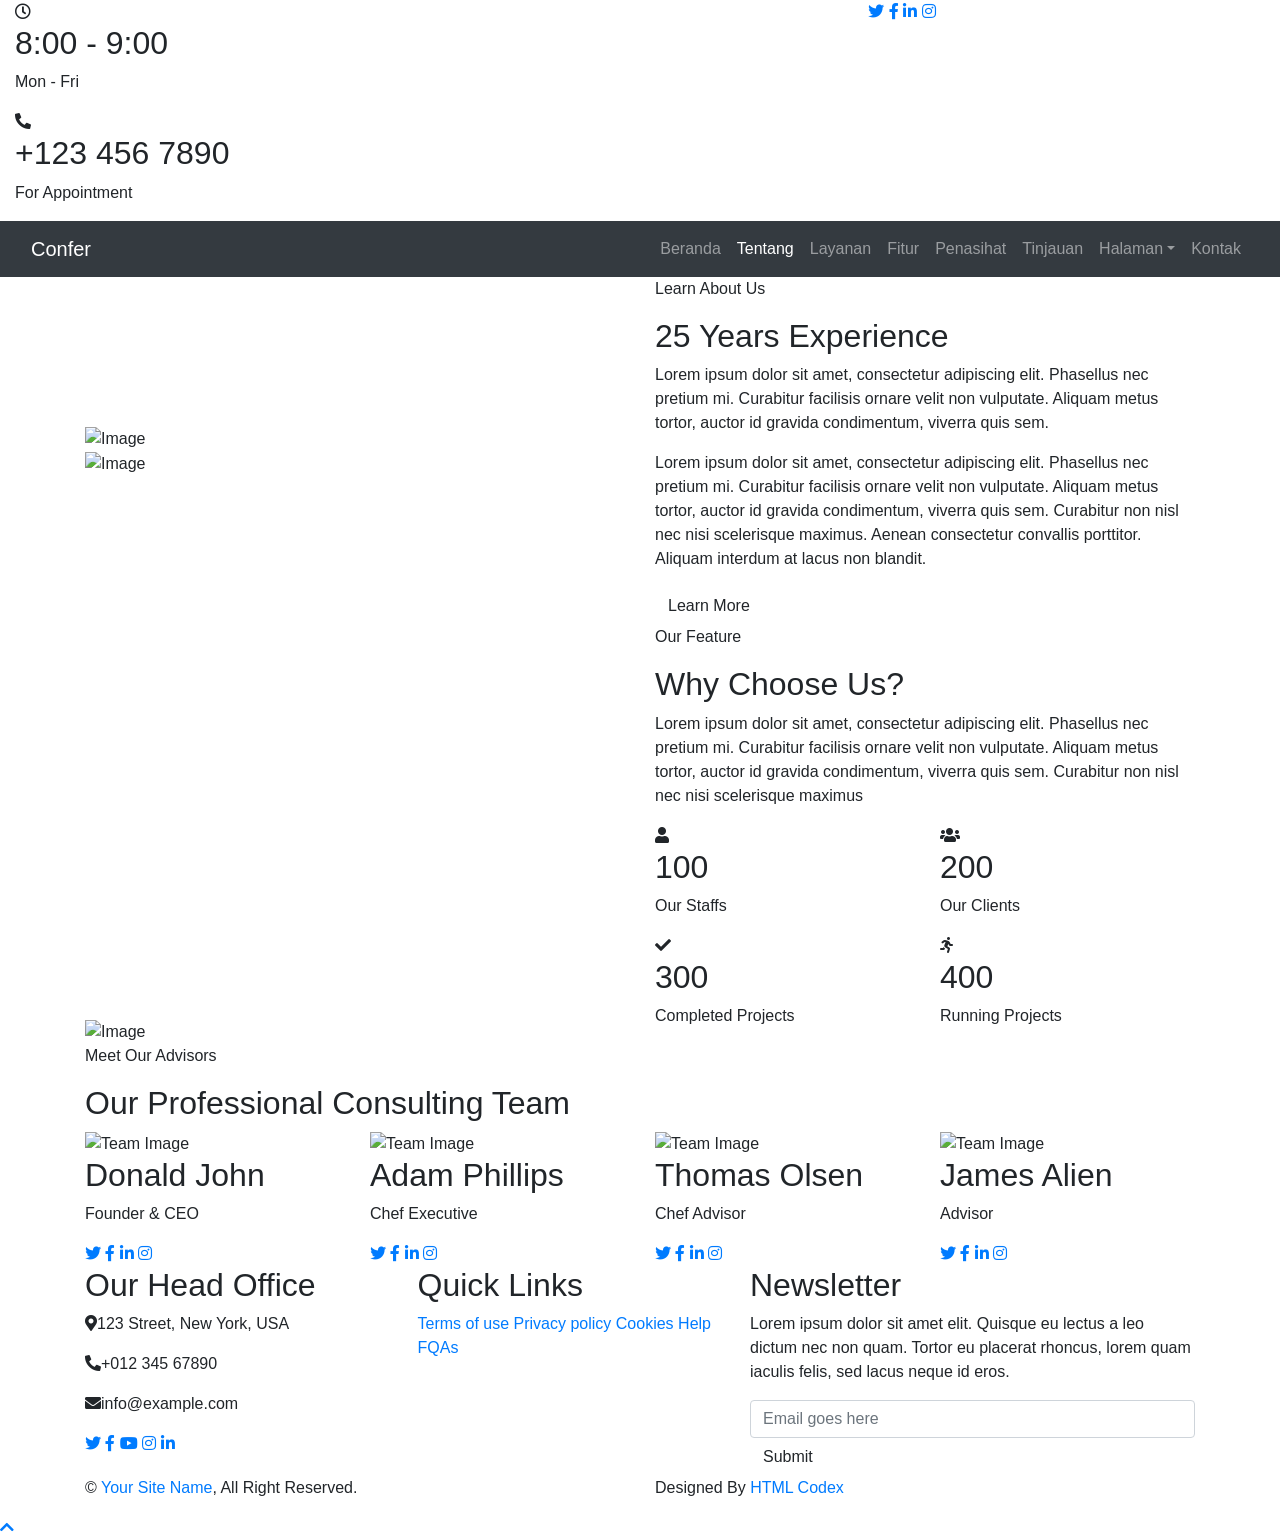
==== about.html @ c2d42de5 "Add files via upload" ====
<!DOCTYPE html>
<html lang="en">
    <head>
        <meta charset="utf-8">
        <title>Confer - Consulting Website Template Free Download</title>
        <meta content="width=device-width, initial-scale=1.0" name="viewport">
        <meta content="Consulting Website Template Free Download" name="keywords">
        <meta content="Consulting Website Template Free Download" name="description">

        <!-- Favicon -->
        <link href="img/favicon.ico" rel="icon">

        <!-- Google Font -->
        <link href="https://fonts.googleapis.com/css2?family=Lato&family=Oswald:wght@200;300;400&display=swap" rel="stylesheet">
        
        <!-- CSS Libraries -->
        <link href="https://stackpath.bootstrapcdn.com/bootstrap/4.4.1/css/bootstrap.min.css" rel="stylesheet">
        <link href="https://cdnjs.cloudflare.com/ajax/libs/font-awesome/5.10.0/css/all.min.css" rel="stylesheet">
        <link href="lib/animate/animate.min.css" rel="stylesheet">
        <link href="lib/owlcarousel/assets/owl.carousel.min.css" rel="stylesheet">

        <!-- Template Stylesheet -->
        <link href="css/style.css" rel="stylesheet">
    </head>

    <body class="page">
        <!-- Top Bar Start -->
        <div class="top-bar d-none d-md-block">
            <div class="container-fluid">
                <div class="row">
                    <div class="col-md-8">
                        <div class="top-bar-left">
                            <div class="text">
                                <i class="far fa-clock"></i>
                                <h2>8:00 - 9:00</h2>
                                <p>Mon - Fri</p>
                            </div>
                            <div class="text">
                                <i class="fa fa-phone-alt"></i>
                                <h2>+123 456 7890</h2>
                                <p>For Appointment</p>
                            </div>
                        </div>
                    </div>
                    <div class="col-md-4">
                        <div class="top-bar-right">
                            <div class="social">
                                <a href=""><i class="fab fa-twitter"></i></a>
                                <a href=""><i class="fab fa-facebook-f"></i></a>
                                <a href=""><i class="fab fa-linkedin-in"></i></a>
                                <a href=""><i class="fab fa-instagram"></i></a>
                            </div>
                        </div>
                    </div>
                </div>
            </div>
        </div>
        <!-- Top Bar End -->

        <!-- Nav Bar Start -->
        <div class="navbar navbar-expand-lg bg-dark navbar-dark">
            <div class="container-fluid">
                <a href="index.html" class="navbar-brand">Confer</a>
                <button type="button" class="navbar-toggler" data-toggle="collapse" data-target="#navbarCollapse">
                    <span class="navbar-toggler-icon"></span>
                </button>

                <div class="collapse navbar-collapse justify-content-between" id="navbarCollapse">
                    <div class="navbar-nav ml-auto">
                        <a href="index.html" class="nav-item nav-link">Beranda</a>
                        <a href="about.html" class="nav-item nav-link active">Tentang</a>
                        <a href="service.html" class="nav-item nav-link">Layanan</a>
                        <a href="feature.html" class="nav-item nav-link">Fitur</a>
                        <a href="advisor.html" class="nav-item nav-link">Penasihat</a>
                        <a href="review.html" class="nav-item nav-link">Tinjauan</a>
                        <div class="nav-item dropdown">
                            <a href="#" class="nav-link dropdown-toggle" data-toggle="dropdown">Halaman</a>
                            <div class="dropdown-menu">
                                <a href="blog.html" class="dropdown-item">Halaman Blog</a>
                                <a href="single.html" class="dropdown-item">Halaman Tunggal</a>
                            </div>
                        </div>
                        <a href="contact.html" class="nav-item nav-link">Kontak</a>
                    </div>
                </div>
            </div>
        </div>
        <!-- Nav Bar End -->
        

        <!-- About Start -->
        <div class="about mt-125">
            <div class="container">
                <div class="row align-items-center">
                    <div class="col-md-6">
                        <div class="about-img">
                            <div class="about-img-1">
                                <img src="img/about-2.jpg" alt="Image">
                            </div>
                            <div class="about-img-2">
                                <img src="img/about-1.jpg" alt="Image">
                            </div>
                        </div>
                    </div>
                    <div class="col-md-6">
                        <div class="section-header">
                            <p>Learn About Us</p>
                            <h2>25 Years Experience</h2>
                        </div>
                        <div class="about-text">
                            <p>
                                Lorem ipsum dolor sit amet, consectetur adipiscing elit. Phasellus nec pretium mi. Curabitur facilisis ornare velit non vulputate. Aliquam metus tortor, auctor id gravida condimentum, viverra quis sem.
                            </p>
                            <p>
                                Lorem ipsum dolor sit amet, consectetur adipiscing elit. Phasellus nec pretium mi. Curabitur facilisis ornare velit non vulputate. Aliquam metus tortor, auctor id gravida condimentum, viverra quis sem. Curabitur non nisl nec nisi scelerisque maximus. Aenean consectetur convallis porttitor. Aliquam interdum at lacus non blandit.
                            </p>
                            <a class="btn" href="">Learn More</a>
                        </div>
                    </div>
                </div>
            </div>
        </div>
        <!-- About End -->


        <!-- Feature Start -->
        <div class="feature">
            <div class="container">
                <div class="row align-items-end">
                    <div class="col-md-6">
                        <div class="feature-img">
                            <img src="img/business-man.png" alt="Image">
                        </div>
                    </div>
                    <div class="col-md-6">
                        <div class="section-header">
                            <p>Our Feature</p>
                            <h2>Why Choose Us?</h2>
                        </div>
                        <p>
                            Lorem ipsum dolor sit amet, consectetur adipiscing elit. Phasellus nec pretium mi. Curabitur facilisis ornare velit non vulputate. Aliquam metus tortor, auctor id gravida condimentum, viverra quis sem. Curabitur non nisl nec nisi scelerisque maximus 
                        </p>
                        <div class="row counters">
                            <div class="col-6">
                                <i class="fa fa-user"></i>
                                <div class="counters-text">
                                    <h2 data-toggle="counter-up">100</h2>
                                    <p>Our Staffs</p>
                                </div>
                            </div>
                            <div class="col-6">
                                <i class="fa fa-users"></i>
                                <div class="counters-text">
                                    <h2 data-toggle="counter-up">200</h2>
                                    <p>Our Clients</p>
                                </div>
                            </div>
                            <div class="col-6">
                                <i class="fa fa-check"></i>
                                <div class="counters-text">
                                    <h2 data-toggle="counter-up">300</h2>
                                    <p>Completed Projects</p>
                                </div>
                            </div>
                            <div class="col-6">
                                <i class="fa fa-running"></i>
                                <div class="counters-text">
                                    <h2 data-toggle="counter-up">400</h2>
                                    <p>Running Projects</p>
                                </div>
                            </div>
                        </div>
                    </div>
                </div>
            </div>
        </div>
        <!-- Feature End -->


        <!-- Team Start -->
        <div class="team">
            <div class="container">
                <div class="section-header">
                    <p>Meet Our Advisors</p>
                    <h2>Our Professional Consulting Team</h2>
                </div>
                <div class="row">
                    <div class="col-lg-3 col-md-6">
                        <div class="team-item">
                            <div class="team-img">
                                <img src="img/team-1.jpg" alt="Team Image">
                            </div>
                            <div class="team-text">
                                <h2>Donald John</h2>
                                <p>Founder & CEO</p>
                                <div class="team-social">
                                    <a href=""><i class="fab fa-twitter"></i></a>
                                    <a href=""><i class="fab fa-facebook-f"></i></a>
                                    <a href=""><i class="fab fa-linkedin-in"></i></a>
                                    <a href=""><i class="fab fa-instagram"></i></a>
                                </div>
                            </div>
                        </div>
                    </div>
                    <div class="col-lg-3 col-md-6">
                        <div class="team-item">
                            <div class="team-img">
                                <img src="img/team-2.jpg" alt="Team Image">
                            </div>
                            <div class="team-text">
                                <h2>Adam Phillips</h2>
                                <p>Chef Executive</p>
                                <div class="team-social">
                                    <a href=""><i class="fab fa-twitter"></i></a>
                                    <a href=""><i class="fab fa-facebook-f"></i></a>
                                    <a href=""><i class="fab fa-linkedin-in"></i></a>
                                    <a href=""><i class="fab fa-instagram"></i></a>
                                </div>
                            </div>
                        </div>
                    </div>
                    <div class="col-lg-3 col-md-6">
                        <div class="team-item">
                            <div class="team-img">
                                <img src="img/team-3.jpg" alt="Team Image">
                            </div>
                            <div class="team-text">
                                <h2>Thomas Olsen</h2>
                                <p>Chef Advisor</p>
                                <div class="team-social">
                                    <a href=""><i class="fab fa-twitter"></i></a>
                                    <a href=""><i class="fab fa-facebook-f"></i></a>
                                    <a href=""><i class="fab fa-linkedin-in"></i></a>
                                    <a href=""><i class="fab fa-instagram"></i></a>
                                </div>
                            </div>
                        </div>
                    </div>
                    <div class="col-lg-3 col-md-6">
                        <div class="team-item">
                            <div class="team-img">
                                <img src="img/team-4.jpg" alt="Team Image">
                            </div>
                            <div class="team-text">
                                <h2>James Alien</h2>
                                <p>Advisor</p>
                                <div class="team-social">
                                    <a href=""><i class="fab fa-twitter"></i></a>
                                    <a href=""><i class="fab fa-facebook-f"></i></a>
                                    <a href=""><i class="fab fa-linkedin-in"></i></a>
                                    <a href=""><i class="fab fa-instagram"></i></a>
                                </div>
                            </div>
                        </div>
                    </div>
                </div>
            </div>
        </div>
        <!-- Team End -->


        <!-- Footer Start -->
        <div class="footer">
            <div class="container">
                <div class="row">
                    <div class="col-lg-7">
                        <div class="row">
                            <div class="col-md-6">
                                <div class="footer-contact">
                                    <h2>Our Head Office</h2>
                                    <p><i class="fa fa-map-marker-alt"></i>123 Street, New York, USA</p>
                                    <p><i class="fa fa-phone-alt"></i>+012 345 67890</p>
                                    <p><i class="fa fa-envelope"></i>info@example.com</p>
                                    <div class="footer-social">
                                        <a href=""><i class="fab fa-twitter"></i></a>
                                        <a href=""><i class="fab fa-facebook-f"></i></a>
                                        <a href=""><i class="fab fa-youtube"></i></a>
                                        <a href=""><i class="fab fa-instagram"></i></a>
                                        <a href=""><i class="fab fa-linkedin-in"></i></a>
                                    </div>
                                </div>
                            </div>
                            <div class="col-md-6">
                                <div class="footer-link">
                                    <h2>Quick Links</h2>
                                    <a href="">Terms of use</a>
                                    <a href="">Privacy policy</a>
                                    <a href="">Cookies</a>
                                    <a href="">Help</a>
                                    <a href="">FQAs</a>
                                </div>
                            </div>
                        </div>
                    </div>
                    <div class="col-lg-5">
                        <div class="footer-newsletter">
                            <h2>Newsletter</h2>
                            <p>
                                Lorem ipsum dolor sit amet elit. Quisque eu lectus a leo dictum nec non quam. Tortor eu placerat rhoncus, lorem quam iaculis felis, sed lacus neque id eros.
                            </p>
                            <div class="form">
                                <input class="form-control" placeholder="Email goes here">
                                <button class="btn">Submit</button>
                            </div>
                        </div>
                    </div>
                </div>
            </div>
            <div class="container copyright">
                <div class="row">
                    <div class="col-md-6">
                        <p>&copy; <a href="#">Your Site Name</a>, All Right Reserved.</p>
                    </div>
                    <div class="col-md-6">
                        <p>Designed By <a href="https://htmlcodex.com">HTML Codex</a></p>
                    </div>
                </div>
            </div>
        </div>
        <!-- Footer End -->

        <a href="#" class="back-to-top"><i class="fa fa-chevron-up"></i></a>

        <!-- JavaScript Libraries -->
        <script src="https://code.jquery.com/jquery-3.4.1.min.js"></script>
        <script src="https://stackpath.bootstrapcdn.com/bootstrap/4.4.1/js/bootstrap.bundle.min.js"></script>
        <script src="lib/easing/easing.min.js"></script>
        <script src="lib/owlcarousel/owl.carousel.min.js"></script>
        <script src="lib/waypoints/waypoints.min.js"></script>
        <script src="lib/counterup/counterup.min.js"></script>
        
        <!-- Contact Javascript File -->
        <script src="mail/jqBootstrapValidation.min.js"></script>
        <script src="mail/contact.js"></script>

        <!-- Template Javascript -->
        <script src="js/main.js"></script>
    </body>
</html>
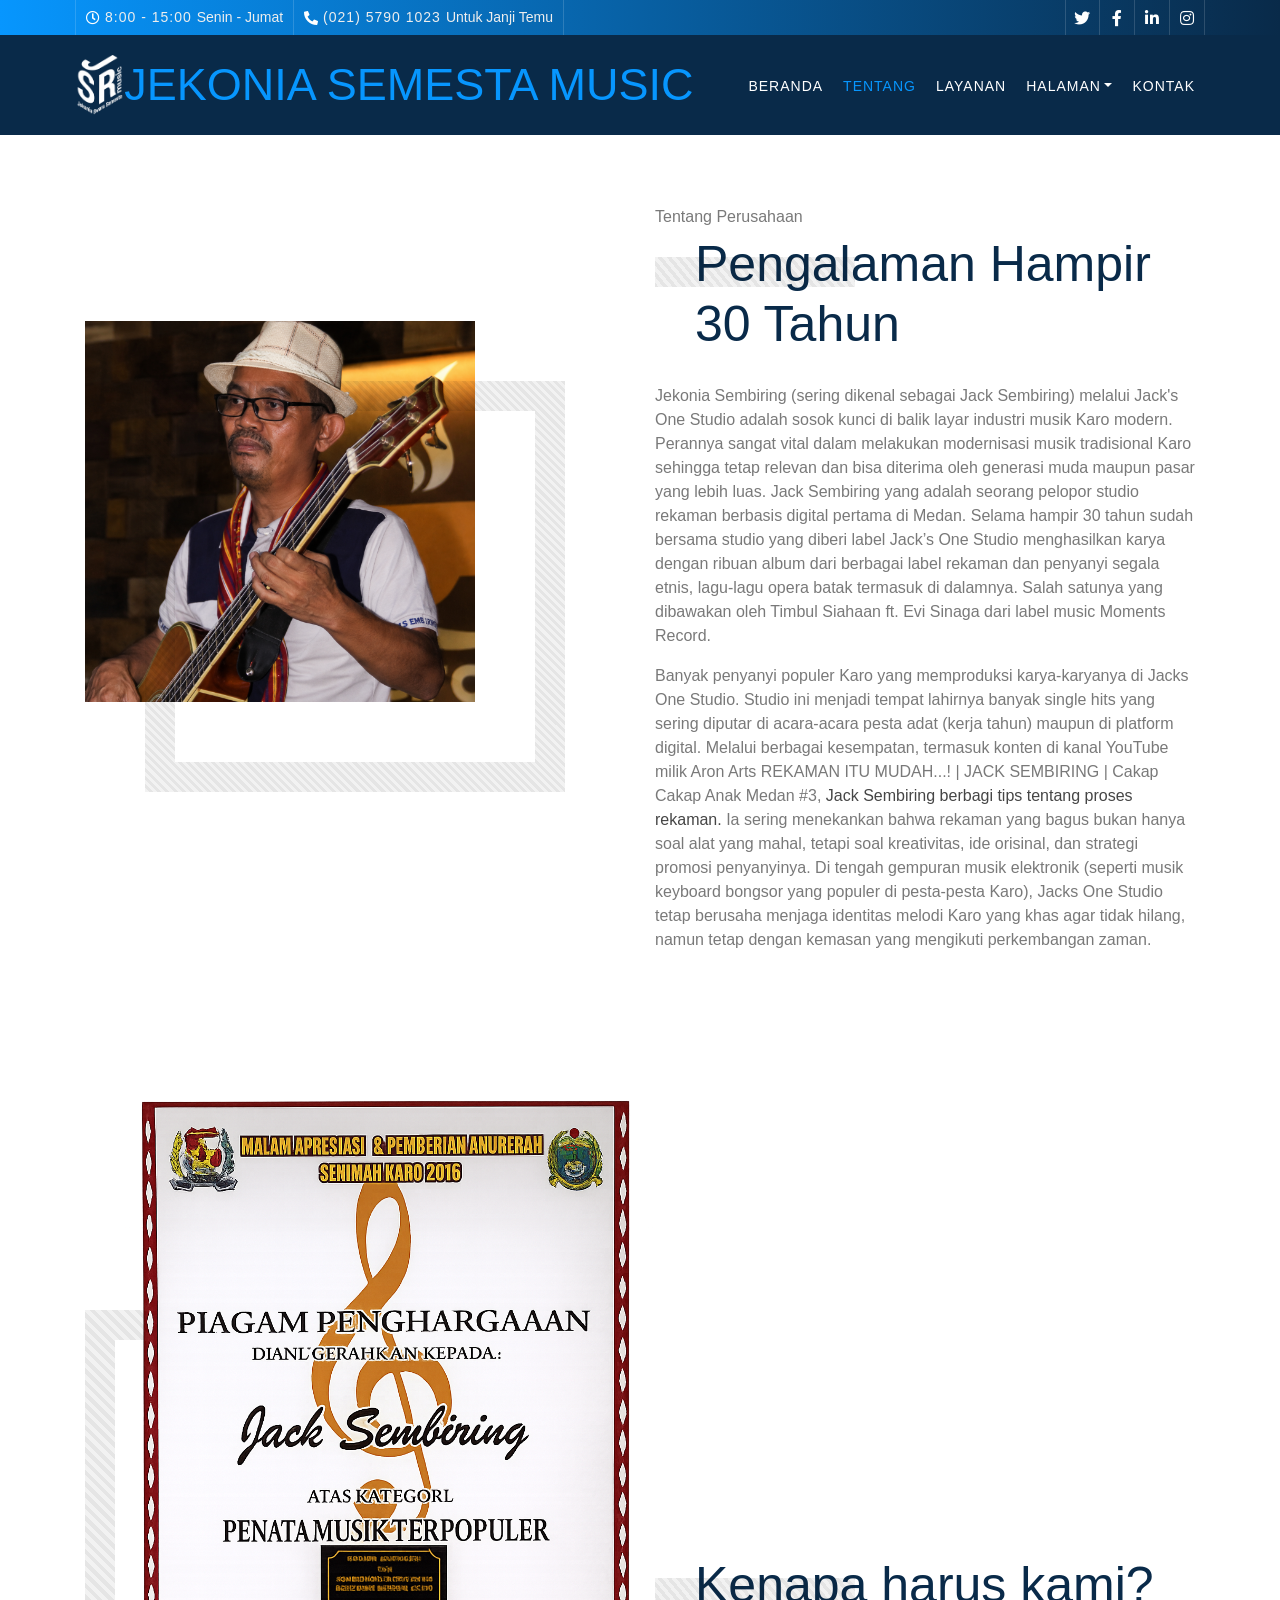
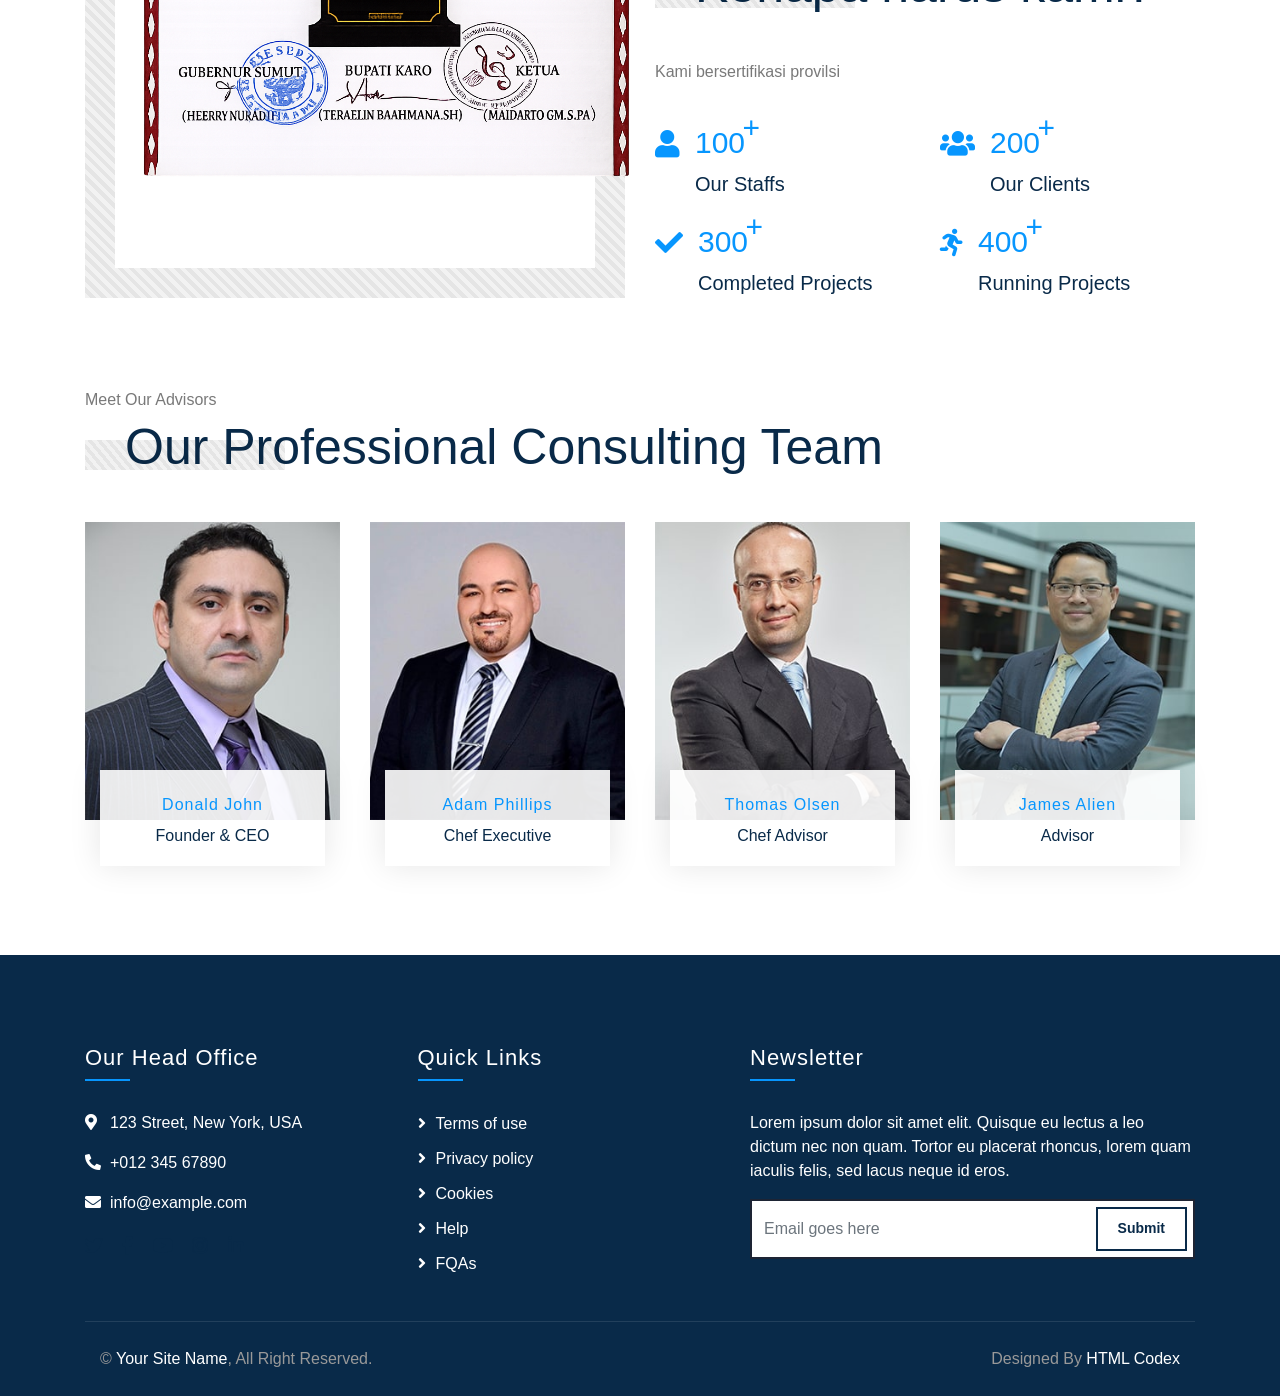
==== commit 31f9ac6d: "Add files via upload" ====
--- a/about.html
+++ b/about.html
@@ -32,13 +32,13 @@
                         <div class="top-bar-left">
                             <div class="text">
                                 <i class="far fa-clock"></i>
-                                <h2>8:00 - 9:00</h2>
-                                <p>Mon - Fri</p>
+                                <h2>8:00 - 15:00</h2>
+                                <p>Senin - Jumat</p>
                             </div>
                             <div class="text">
                                 <i class="fa fa-phone-alt"></i>
-                                <h2>+123 456 7890</h2>
-                                <p>For Appointment</p>
+                                <h2>(021) 5790 1023</h2>
+                                <p>Untuk Janji Temu</p>
                             </div>
                         </div>
                     </div>
@@ -60,7 +60,8 @@
         <!-- Nav Bar Start -->
         <div class="navbar navbar-expand-lg bg-dark navbar-dark">
             <div class="container-fluid">
-                <a href="index.html" class="navbar-brand">Confer</a>
+                <img src="img/logo1.png" alt="LOGO" class="logo">
+                <a href="index.html" class="navbar-brand">Jekonia Semesta Music</a>
                 <button type="button" class="navbar-toggler" data-toggle="collapse" data-target="#navbarCollapse">
                     <span class="navbar-toggler-icon"></span>
                 </button>
@@ -70,9 +71,6 @@
                         <a href="index.html" class="nav-item nav-link">Beranda</a>
                         <a href="about.html" class="nav-item nav-link active">Tentang</a>
                         <a href="service.html" class="nav-item nav-link">Layanan</a>
-                        <a href="feature.html" class="nav-item nav-link">Fitur</a>
-                        <a href="advisor.html" class="nav-item nav-link">Penasihat</a>
-                        <a href="review.html" class="nav-item nav-link">Tinjauan</a>
                         <div class="nav-item dropdown">
                             <a href="#" class="nav-link dropdown-toggle" data-toggle="dropdown">Halaman</a>
                             <div class="dropdown-menu">
@@ -95,26 +93,20 @@
                     <div class="col-md-6">
                         <div class="about-img">
                             <div class="about-img-1">
-                                <img src="img/about-2.jpg" alt="Image">
-                            </div>
-                            <div class="about-img-2">
-                                <img src="img/about-1.jpg" alt="Image">
+                                <img src="img/foto_founder.png" alt="Image">
                             </div>
                         </div>
                     </div>
                     <div class="col-md-6">
                         <div class="section-header">
-                            <p>Learn About Us</p>
-                            <h2>25 Years Experience</h2>
+                            <p>Tentang Perusahaan</p>
+                            <h2>Pengalaman Hampir 30 Tahun</h2>
                         </div>
                         <div class="about-text">
                             <p>
-                                Lorem ipsum dolor sit amet, consectetur adipiscing elit. Phasellus nec pretium mi. Curabitur facilisis ornare velit non vulputate. Aliquam metus tortor, auctor id gravida condimentum, viverra quis sem.
-                            </p>
+Jekonia Sembiring (sering dikenal sebagai Jack Sembiring) melalui Jack's One Studio adalah sosok kunci di balik layar industri musik Karo modern. Perannya sangat vital dalam melakukan modernisasi musik tradisional Karo sehingga tetap relevan dan bisa diterima oleh generasi muda maupun pasar yang lebih luas. Jack Sembiring yang adalah seorang pelopor studio rekaman berbasis digital pertama di Medan. Selama hampir 30 tahun sudah bersama studio yang diberi label Jack’s One Studio menghasilkan karya dengan ribuan album dari berbagai label rekaman dan penyanyi segala etnis, lagu-lagu opera batak termasuk di dalamnya. Salah satunya yang dibawakan oleh Timbul Siahaan ft. Evi Sinaga dari label music Moments Record.                              </p>
                             <p>
-                                Lorem ipsum dolor sit amet, consectetur adipiscing elit. Phasellus nec pretium mi. Curabitur facilisis ornare velit non vulputate. Aliquam metus tortor, auctor id gravida condimentum, viverra quis sem. Curabitur non nisl nec nisi scelerisque maximus. Aenean consectetur convallis porttitor. Aliquam interdum at lacus non blandit.
-                            </p>
-                            <a class="btn" href="">Learn More</a>
+Banyak penyanyi populer Karo yang memproduksi karya-karyanya di Jacks One Studio. Studio ini menjadi tempat lahirnya banyak single hits yang sering diputar di acara-acara pesta adat (kerja tahun) maupun di platform digital. Melalui berbagai kesempatan, termasuk konten di kanal YouTube milik Aron Arts REKAMAN ITU MUDAH...! | JACK SEMBIRING | Cakap Cakap Anak Medan #3, <a href="https://youtu.be/sG8fy9s5xp4">Jack Sembiring berbagi tips tentang proses rekaman.</a> Ia sering menekankan bahwa rekaman yang bagus bukan hanya soal alat yang mahal, tetapi soal kreativitas, ide orisinal, dan strategi promosi penyanyinya. Di tengah gempuran musik elektronik (seperti musik keyboard bongsor yang populer di pesta-pesta Karo), Jacks One Studio tetap berusaha menjaga identitas melodi Karo yang khas agar tidak hilang, namun tetap dengan kemasan yang mengikuti perkembangan zaman.</p>
                         </div>
                     </div>
                 </div>
@@ -129,18 +121,18 @@
                 <div class="row align-items-end">
                     <div class="col-md-6">
                         <div class="feature-img">
-                            <img src="img/business-man.png" alt="Image">
+                            <img src="img/piagam.png" alt="Image">
                         </div>
                     </div>
                     <div class="col-md-6">
                         <div class="section-header">
-                            <p>Our Feature</p>
-                            <h2>Why Choose Us?</h2>
+                            
+                            <h2>Kenapa harus kami?</h2>
                         </div>
                         <p>
-                            Lorem ipsum dolor sit amet, consectetur adipiscing elit. Phasellus nec pretium mi. Curabitur facilisis ornare velit non vulputate. Aliquam metus tortor, auctor id gravida condimentum, viverra quis sem. Curabitur non nisl nec nisi scelerisque maximus 
+                            Kami bersertifikasi provilsi
                         </p>
-                        <div class="row counters">
+                        <div class="row counters">      
                             <div class="col-6">
                                 <i class="fa fa-user"></i>
                                 <div class="counters-text">
--- a/css/style.css
+++ b/css/style.css
@@ -0,0 +1,1523 @@
+/*******************************/
+/********* General CSS *********/
+/*******************************/
+body {
+    color: #797979;
+    background: #ffffff;
+    font-family: 'Lato', sans-serif;
+}
+
+h1,
+h2, 
+h3, 
+h4,
+h5, 
+h6 {
+    color: #092a49;
+    font-family: 'Oswald', sans-serif;
+}
+
+a {
+    color: #454545;
+    transition: .3s;
+}
+
+a:hover,
+a:active,
+a:focus {
+    color: #092a49;
+    outline: none;
+    text-decoration: none;
+}
+
+.btn:focus,
+.form-control:focus {
+    box-shadow: none;
+}
+
+.container-fluid {
+    max-width: 1366px;
+}
+
+.back-to-top {
+    position: fixed;
+    display: none;
+    background: #0796fe;
+    width: 44px;
+    height: 44px;
+    text-align: center;
+    line-height: 1;
+    font-size: 22px;
+    right: 15px;
+    bottom: 15px;
+    transition: background 0.5s;
+    z-index: 9;
+}
+
+.back-to-top i {
+    color: #092a49;
+    padding-top: 10px;
+}
+
+.back-to-top:hover {
+    background: #092a49;
+}
+
+.back-to-top:hover i {
+    color: #0796fe;
+}
+
+@media (min-width: 992px) {
+    .mt-125 {
+        margin-top: 125px;
+    }
+}
+
+
+/**********************************/
+/********** Top Bar CSS ***********/
+/**********************************/
+.top-bar {
+    position: relative;
+    height: 35px;
+    background-image: linear-gradient(to right, #0796fe, #092a49);
+}
+
+.top-bar .top-bar-left {
+    display: flex;
+    align-items: center;
+    justify-content: flex-start;
+}
+
+.top-bar .top-bar-right {
+    display: flex;
+    align-items: center;
+    justify-content: flex-end;
+}
+
+.top-bar .text {
+    display: flex;
+    align-items: center;
+    justify-content: center;
+    flex-direction: row;
+    height: 35px;
+    padding: 0 10px;
+    text-align: center;
+    border-left: 1px solid rgba(255, 255, 255, .15);
+}
+
+.top-bar .text:last-child {
+    border-right: 1px solid rgba(255, 255, 255, .15);
+}
+
+.top-bar .text i {
+    font-size: 14px;
+    color: #ffffff;
+    margin-right: 5px;
+}
+
+.top-bar .text h2 {
+    color: #eeeeee;
+    font-weight: 400;
+    font-size: 14px;
+    letter-spacing: 1px;
+    margin: 0;
+}
+
+.top-bar .text p {
+    color: #eeeeee;
+    font-size: 14px;
+    font-weight: 400;
+    margin: 0 0 0 5px;
+}
+
+.top-bar .social {
+    display: flex;
+    height: 35px;
+    font-size: 0;
+    justify-content: flex-end;
+}
+
+.top-bar .social a {
+    display: flex;
+    align-items: center;
+    justify-content: center;
+    width: 35px;
+    height: 100%;
+    font-size: 16px;
+    color: #ffffff;
+    border-right: 1px solid rgba(255, 255, 255, .15);
+}
+
+.top-bar .social a:first-child {
+    border-left: 1px solid rgba(255, 255, 255, .15);
+}
+
+.top-bar .social a:hover {
+    color: #092a49;
+    background: #ffffff;
+}
+
+@media (min-width: 992px) {
+    .top-bar {
+        padding: 0 60px;
+    }
+}
+
+
+/**********************************/
+/*********** Nav Bar CSS **********/
+/**********************************/
+.navbar {
+    position: relative;
+    transition: .5s;
+    z-index: 999;
+}
+
+.navbar.nav-sticky {
+    position: fixed;
+    top: 0;
+    width: 100%;
+    box-shadow: 0 2px 5px rgba(0, 0, 0, .3);
+    transition: .5s;
+}
+
+.navbar .navbar-brand {
+    margin: 0;
+    color: #0796fe;
+    font-size: 45px;
+    line-height: 0px;
+    font-weight: 200;
+    text-transform: uppercase;
+}
+
+.navbar .navbar-brand img {
+    max-width: 100%;
+    max-height: 40px;
+}
+
+.logo{
+    height: 60px;
+}
+
+.navbar-dark .navbar-nav .nav-link,
+.navbar-dark .navbar-nav .nav-link:focus,
+.navbar-dark .navbar-nav .nav-link:hover,
+.navbar-dark .navbar-nav .nav-link.active {
+    padding: 10px 10px 8px 10px;
+    color: #ffffff;
+}
+
+.navbar-dark .navbar-nav .nav-link:hover,
+.navbar-dark .navbar-nav .nav-link.active {
+    color: #0796fe;
+    transition: none;
+}
+
+.navbar .dropdown-menu {
+    margin-top: 0;
+    border: 0;
+    border-radius: 0;
+    background: #f8f9fa;
+}
+
+@media (min-width: 992px) {
+    .navbar {
+        position: absolute;
+        width: 100%;
+        top: 35px;
+        padding: 20px 60px;
+        background: rgba(9, 42, 73, .2)!important;
+        z-index: 9;
+    }
+    
+    .navbar.nav-sticky {
+        padding: 10px 60px;
+        background: #092a49 !important;
+    }
+    
+    .page .navbar {
+        background: #092a49 !important;
+    }
+    
+    .navbar a.nav-link {
+        padding: 8px 15px;
+        font-size: 14px;
+        letter-spacing: 1px;
+        text-transform: uppercase;
+    }
+}
+
+@media (max-width: 991.98px) {   
+    .navbar {
+        padding: 15px;
+        background: #092a49 !important;
+    }
+    
+    .navbar a.nav-link {
+        padding: 5px;
+    }
+    
+    .navbar .dropdown-menu {
+        box-shadow: none;
+    }
+}
+
+
+/*******************************/
+/********** Hero CSS ***********/
+/*******************************/
+.carousel {
+    position: relative;
+    width: 100%;
+    height: calc(100vh - 35px);
+    min-height: 400px;
+    background: #092a49;
+    margin-bottom: 45px;
+}
+
+.carousel .container-fluid {
+    padding: 0;
+}
+
+.carousel .carousel-item {
+    position: relative;
+    width: 100%;
+    height: calc(100vh - 35px);
+    display: flex;
+    align-items: center;
+    justify-content: center;
+    flex-direction: column;
+}
+
+.carousel .carousel-img {
+    position: relative;
+    width: 100%;
+    height: 100%;
+    text-align: right;
+    overflow: hidden;
+}
+
+.carousel .carousel-img::after {
+    position: absolute;
+    content: "";
+    top: 0;
+    right: 0;
+    bottom: 0;
+    left: 0;
+    background: rgba(9, 42, 73, .7);
+    z-index: 1;
+}
+
+.carousel .carousel-img img {
+    width: 100%;
+    height: 100%;
+    object-fit: cover;
+}
+
+.carousel .carousel-text {
+    position: absolute;
+    max-width: 700px;
+    height: calc(100vh - 35px);
+    display: flex;
+    align-items: center;
+    justify-content: center;
+    flex-direction: column;
+    z-index: 2;
+}
+
+.carousel .carousel-text h1 {
+    text-align: center;
+    color: #ffffff;
+    font-size: 60px;
+    font-weight: 200;
+    margin-bottom: 20px;
+}
+
+.carousel .carousel-text p {
+    color: #ffffff;
+    text-align: center;
+    font-size: 20px;
+    margin-bottom: 25px;
+}
+
+.carousel .carousel-text .btn {
+    padding: 15px 30px;
+    font-size: 16px;
+    letter-spacing: 1px;
+    color: #ffffff;
+    background: none;
+    border: 2px solid #ffffff;
+    border-radius: 0;
+    transition: .3s;
+}
+
+.carousel .carousel-text .btn i {
+    margin-right: 5px;
+}
+
+.carousel .carousel-text .btn:hover {
+    color: #0796fe;
+    background: #ffffff;
+}
+
+.carousel .carousel-btn .btn:first-child {
+    margin-right: 15px;
+}
+
+.carousel .owl-nav {
+    position: absolute;
+    width: 122px;
+    right: 2px;
+    bottom: 2px;
+    display: flex;
+    z-index: 9;
+}
+
+.carousel .owl-nav .owl-prev,
+.carousel .owl-nav .owl-next {
+    width: 60px;
+    height: 60px;
+    display: flex;
+    align-items: center;
+    justify-content: center;
+    color: #0796fe;
+    background: #092a49;
+    font-size: 22px;
+    transition: .3s;
+}
+
+.carousel .owl-nav .owl-prev:hover,
+.carousel .owl-nav .owl-next:hover {
+    color: #ffffff;
+    background: #0796fe;
+}
+
+.carousel .owl-nav .owl-prev {
+    margin-right: 2px;
+}
+
+.carousel .animated {
+    -webkit-animation-duration: 1s;
+    animation-duration: 1s;
+}
+
+#videoModal .modal-dialog {
+    position: relative;
+    max-width: 800px;
+    margin: 60px auto 0 auto;
+}
+
+#videoModal .modal-body {
+    position: relative;
+    padding: 0px;
+}
+
+#videoModal .close {
+    position: absolute;
+    width: 30px;
+    height: 30px;
+    right: 0px;
+    top: -30px;
+    z-index: 999;
+    font-size: 30px;
+    font-weight: normal;
+    color: #ffffff;
+    background: #000000;
+    opacity: 1;
+}
+
+@media (max-width: 991.98px) {
+    .carousel,
+    .carousel .carousel-item,
+    .carousel .carousel-text {
+        height: calc(100vh - 105px);
+    }
+    
+    .carousel .carousel-text h1 {
+        font-size: 35px;
+    }
+    
+    .carousel .carousel-text p {
+        font-size: 16px;
+    }
+    
+    .carousel .carousel-text .btn {
+        padding: 12px 30px;
+        font-size: 15px;
+        letter-spacing: 0;
+    }
+}
+
+@media (max-width: 767.98px) {
+    .carousel,
+    .carousel .carousel-item,
+    .carousel .carousel-text {
+        height: calc(100vh - 70px);
+    }
+    
+    .carousel .carousel-text h1 {
+        font-size: 30px;
+    }
+    
+    .carousel .carousel-text .btn {
+        padding: 10px 25px;
+        font-size: 15px;
+        letter-spacing: 0;
+    }
+}
+
+@media (max-width: 575.98px) {
+    .carousel .carousel-text h1 {
+        font-size: 25px;
+    }
+    
+    .carousel .carousel-text .btn {
+        padding: 8px 20px;
+        font-size: 14px;
+        letter-spacing: 0;
+    }
+}
+
+
+/*******************************/
+/******* Section Header ********/
+/*******************************/
+.section-header {
+    position: relative;
+    text-align: left;
+    margin-bottom: 45px;
+}
+
+.section-header p {
+    margin-bottom: 5px;
+    position: relative;
+    font-size: 16px;
+}
+
+.section-header h2 {
+    margin: 0 0 0 40px;
+    position: relative;
+    font-size: 50px;
+    font-weight: 200;
+}
+
+.section-header h2::after {
+    content: "";
+    position: absolute;
+    width: 200px;
+    height: 0;
+    top: 23px;
+    left: -40px;
+    border-bottom: 30px solid;
+    border-image: repeating-linear-gradient( 60deg, rgba(0,0,0,.05), rgba(0,0,0,.05) 1.5%, rgba(0,0,0,.1) 1.5%, rgba(0,0,0,.1) 3%) 30;
+}
+
+.section-header h2:hover::after {
+    border-image: repeating-linear-gradient( 60deg, rgba(0,0,0,.1), rgba(0,0,0,.1) 1.5%, rgba(0,0,0,.05) 1.5%, rgba(0,0,0,.05) 3%) 30;
+}
+
+@media (max-width: 991.98px) {
+    .section-header h2 {
+        font-size: 45px;
+    }
+}
+
+@media (max-width: 767.98px) {
+    .section-header h2 {
+        font-size: 40px;
+    }
+}
+
+@media (max-width: 575.98px) {
+    .section-header h2 {
+        font-size: 35px;
+    }
+}
+
+
+/*******************************/
+/********** Fact CSS ***********/
+/*******************************/
+.fact {
+    position: relative;
+    width: 100%;
+    padding: 45px 0 15px 0;
+}
+
+.fact .fact-item {
+    position: relative;
+    width: 100%;
+    margin-bottom: 30px;
+    padding: 30px 0 25px 0;
+    text-align: center;
+    background: #ffffff;
+    border: 1px solid transparent;
+    box-shadow: 0 0 30px rgba(0, 0, 0, .1);
+    transition: .3s;
+}
+
+.fact .fact-item:hover {
+    border-color: rgba(0, 0, 0, .1);
+    box-shadow: none;
+}
+
+.fact .fact-item img {
+    max-height: 50px;
+    margin-bottom: 15px;
+}
+
+.fact .fact-item h2 {
+    font-size: 22px;
+    font-weight: 300;
+    letter-spacing: 1px;
+}
+
+
+/*******************************/
+/********** About CSS **********/
+/*******************************/
+.about {
+    position: relative;
+    width: 100%;
+    padding: 45px 0;
+}
+
+.about .section-header {
+    margin-bottom: 30px;
+    margin-left: 0;
+}
+
+.about .about-img {
+    position: relative;
+    width: 100%;
+    height: 100%;
+    overflow: hidden;
+    transition: .5s;
+}
+
+.about .about-img::after {
+    position: absolute;
+    content: "";
+    top: 60px;
+    right: 60px;
+    bottom: 60px;
+    left: 60px;
+    background: transparent;
+    border: 30px solid;
+    border-image: repeating-linear-gradient( 45deg, rgba(0,0,0,.05), rgba(0,0,0,.05) .5%, rgba(0,0,0,.1) .5%, rgba(0,0,0,.1) 1%) 30;
+    z-index: 1;
+}
+
+.about .about-img:hover::after {
+    border-image: repeating-linear-gradient( 45deg, rgba(0,0,0,.1), rgba(0,0,0,.1) .5%, rgba(0,0,0,.05) .5%, rgba(0,0,0,.05) 1%) 30;
+}
+
+.about .about-img-1 {
+    position: relative;
+    height: 100%;
+    height: 100%;
+    margin: 0 150px 150px 0;
+}
+
+.about .about-img-2 {
+    position: absolute;
+    height: 100%;
+    height: 100%;
+    top: 150px;
+    left: 150px;
+    z-index: 1;
+}
+
+.about .about-img-1 img,
+.about .about-img-2 img {
+    position: relative;
+    width: 100%;
+}
+
+.about .about-text p {
+    font-size: 16px;
+}
+
+.about .about-text a.btn {
+    position: relative;
+    margin-top: 15px;
+    padding: 12px 25px;
+    font-size: 16px;
+    font-weight: 600;
+    letter-spacing: 1px;
+    color: #092a49;
+    border: 2px solid #092a49;
+    border-radius: 0;
+    background: none;
+    transition: .3s;
+}
+
+.about .about-text a.btn:hover {
+    color: #0796fe;
+    background: #092a49;
+}
+
+@media (max-width: 767.98px) {
+    .about .about-img {
+        margin-bottom: 30px;
+        height: auto;
+    }
+}
+
+
+/*******************************/
+/********* Service CSS *********/
+/*******************************/
+.service {
+    position: relative;
+    width: 100%;
+    padding: 45px 0 15px 0;
+}
+
+.service .service-item {
+    position: relative;
+    width: 100%;
+    margin-bottom: 30px;
+    padding: 30px;
+    text-align: center;
+    border: 1px solid rgba(0, 0, 0, .1);
+    transition: .3s;
+}
+
+.service .service-item:hover {
+    border-color: transparent;
+    box-shadow: 0 0 30px rgba(0, 0, 0, .1);
+}
+
+.service .service-item img {
+    max-height: 50px;
+    margin-bottom: 20px;
+}
+
+.service .service-item h3 {
+    margin-bottom: 10px;
+    font-size: 22px;
+    font-weight: 300;
+    letter-spacing: 1px;
+}
+
+.service .service-item p {
+    margin-bottom: 10px;
+    font-size: 16px;
+}
+
+.service .service-item a {
+    position: relative;
+    font-size: 16px;
+    color: #0796fe;
+    transition: .3s;
+}
+
+.service .service-item a::after {
+    content: "";
+    position: absolute;
+    width: 80%;
+    height: 2px;
+    bottom: -3px;
+    left: 10%;
+    background: #0796fe;
+}
+
+.service .service-item:hover a.btn {
+    color: #092a49;
+    background: #1d2434;
+    border-color: #1d2434;
+}
+
+
+/*******************************/
+/********* Feature CSS *********/
+/*******************************/
+.feature {
+    position: relative;
+    width: 100%;
+    padding: 45px 0;
+}
+
+.feature .col-md-6 {
+    height: 100%;
+}
+
+.feature .feature-img {
+    position: relative;
+    width: 100%;
+    height: 100%;
+    display: flex;
+    align-items: flex-end;
+    justify-content: flex-start;
+}
+
+.feature .feature-img::after {
+    position: absolute;
+    content: "";
+    width: 100%;
+    height: 70%;
+    top: 30%;
+    left: 0;
+    border: 30px solid;
+    border-image: repeating-linear-gradient( 45deg, rgba(0,0,0,.05), rgba(0,0,0,.05) .5%, rgba(0,0,0,.1) .5%, rgba(0,0,0,.1) 1%) 30;
+    z-index: 1;
+}
+
+.feature .feature-img:hover::after {
+    border-image: repeating-linear-gradient( 45deg, rgba(0,0,0,.1), rgba(0,0,0,.1) .5%, rgba(0,0,0,.05) .5%, rgba(0,0,0,.05) 1%) 30;
+}
+
+.feature .feature-img img {
+    position: relative;
+    max-width: 100%;
+    max-height: 100%;
+    margin: 0 30px 30px 30px;
+    z-index: 2;
+}
+
+@media (max-width: 767.98px) {
+    .feature .feature-img {
+        margin-bottom: 45px;
+    }
+}
+
+.feature .counters .col-6 {
+    padding-top: 25px;
+    display: flex;
+    flex-direction: row;
+}
+
+.feature .counters i {
+    padding: 5px 15px 0 0;
+    font-size: 28px;
+    color: #0796fe;
+}
+
+.feature .counters h2 {
+    position: relative;
+    display: inline-block;
+    color: #0796fe;
+    font-size: 30px;
+    font-weight: 300;
+}
+
+.feature .counters h2::after {
+    position: absolute;
+    content: "+";
+    top: -15px;
+    right: -15px;
+}
+
+.feature .counters p {
+    color: #092a49;
+    font-size: 20px;
+    margin: 0;
+}
+
+
+/*******************************/
+/*********** Team CSS **********/
+/*******************************/
+.team {
+    position: relative;
+    width: 100%;
+    padding: 45px 0 15px 0;
+}
+
+.team .team-item {
+    position: relative;
+    margin-bottom: 75px;
+}
+
+.team .team-img {
+    position: relative;
+}
+
+.team .team-img img {
+    width: 100%;
+}
+
+.team .team-text {
+    position: absolute;
+    width: calc(100% - 30px);
+    height: 96px;
+    bottom: -46px;
+    left: 15px;
+    padding: 25px 15px;
+    text-align: center;
+    background: rgba(256, 256, 256, .9);
+    box-shadow: 0 0 30px rgba(0, 0, 0, .1);
+    transition: .3s;
+    overflow: hidden;
+}
+
+.team .team-text h2 {
+    color: #0796fe;
+    font-size: 16px;
+    font-weight: 400;
+    letter-spacing: 1px;
+    margin-bottom: 10px;
+}
+
+.team .team-text p {
+    margin-bottom: 20px;
+    color: #092a49;
+}
+
+.team .team-social {
+    position: relative;
+    font-size: 0;
+}
+
+.team .team-social a {
+    display: inline-block;
+    width: 35px;
+    height: 35px;
+    margin: 0 3px;
+    padding: 5px 0;
+    text-align: center;
+    font-size: 14px;
+    color: #092a49;
+    border: 2px solid #092a49;
+    transition: .3s;
+}
+
+.team .team-social a:hover {
+    color: #0796fe;
+    border-color: #0796fe;
+}
+
+.team .team-item:hover .team-text {
+    height: 160px;
+}
+
+
+/*******************************/
+/******* Testimonial CSS *******/
+/*******************************/
+.testimonial {
+    position: relative;
+    width: 100%;
+    padding: 45px 0;
+}
+
+.testimonial .testimonials-carousel {
+    position: relative;
+    width: calc(100% + 30px);
+    margin: 0 -15px;
+}
+
+.testimonial .testimonial-item {
+    position: relative;
+    width: 100%;
+    padding: 0 15px;
+    display: flex;
+    align-items: flex-start;
+    justify-content: center;
+    flex-direction: column;
+    overflow: hidden;
+}
+
+.testimonial .testimonial-item img {
+    position: relative;
+    width: 80px;
+    border-radius: 80px;
+    margin-bottom: 15px;
+}
+
+.testimonial .testimonial-item p {
+    margin-bottom: 15px;
+}
+
+.testimonial .testimonial-item h2 {
+    position: relative;
+    color: #092a49;
+    font-size: 16px;
+    letter-spacing: 1px;
+    margin-bottom: 5px;
+    padding-bottom: 3px;
+}
+
+.testimonial .testimonial-item h2::before {
+    position: absolute;
+    content: "";
+    width: 30px;
+    height: 2px;
+    bottom: 0;
+    left: 0;
+    background: #0796fe;
+    transition: .3s;
+}
+
+.testimonial .testimonial-item:hover h2::before {
+    width: 60px;
+}
+
+.testimonial .testimonial-item h3 {
+    color: #999999;
+    font-size: 14px;
+    font-weight: 300;
+    letter-spacing: 2px;
+    margin: 0;
+}
+
+.testimonial .owl-nav {
+    position: relative;
+    width: 100%;
+    margin-top: 30px;
+    display: flex;
+    justify-content: center;
+}
+
+.testimonial .owl-nav .owl-prev,
+.testimonial .owl-nav .owl-next {
+    position: relative;
+    width: 100px;
+    display: flex;
+    align-items: center;
+    justify-content: center;
+    color: #0796fe;
+    font-size: 25px;
+    transition: .3s;
+}
+
+.testimonial .owl-nav .owl-prev {
+    padding-right: 80px;
+}
+
+.testimonial .owl-nav .owl-next {
+    padding-left: 80px;
+}
+
+.testimonial .owl-nav .owl-prev:hover,
+.testimonial .owl-nav .owl-next:hover {
+    color: #092a49;
+}
+
+.testimonial .owl-nav .owl-prev::after,
+.testimonial .owl-nav .owl-next::after {
+    position: absolute;
+    content: "";
+    width: 80px;
+    height: 3px;
+    top: 11px;
+    background: #0796fe;
+    transition: .3s;
+}
+
+.testimonial .owl-nav .owl-prev::after {
+    left: 9px;
+}
+
+.testimonial .owl-nav .owl-next::after {
+    right: 9px;
+}
+
+.testimonial .owl-nav .owl-prev:hover::after {
+    background: #092a49;
+}
+
+.testimonial .owl-nav .owl-next:hover::after {
+    background: #092a49;
+}
+
+
+/*******************************/
+/*********** Blog CSS **********/
+/*******************************/
+.blog {
+    position: relative;
+    width: 100%;
+    padding: 45px 0;
+}
+
+.blog .section-header {
+    margin-bottom: 75px;
+}
+
+.blog .blog-carousel {
+    position: relative;
+    width: calc(100% + 30px);
+    left: -15px;
+    right: -15px;
+}
+
+.blog .blog-item {
+    position: relative;
+    margin: 0 15px;
+}
+
+.blog.blog-page .blog-item {
+    margin: -30px 0 0 0;
+}
+
+.blog .blog-img {
+    position: relative;
+    width: 100%;
+    z-index: 1;
+}
+
+.blog .blog-img img {
+    width: 100%;
+}
+
+.blog .blog-content {
+    position: relative;
+    width: calc(100% - 60px);
+    top: -60px;
+    left: 30px;
+    padding: 25px 30px;
+    background: #ffffff;
+    box-shadow: 0 0 30px rgba(0, 0, 0, .1);
+    z-index: 2;
+}
+
+.blog .blog-content h2.blog-title {
+    font-size: 25px;
+    font-weight: 400;
+    letter-spacing: 1px;
+}
+
+.blog .blog-meta {
+    position: relative;
+    margin-bottom: 15px;
+}
+
+.blog .blog-meta * {
+    display: inline-block;
+    margin: 0;
+    padding: 0;
+    font-size: 14px;
+    font-weight: 300;
+    color: #797979;
+}
+
+.blog .blog-meta i {
+    color: #0796fe;
+    margin: 0 2px 0 10px;
+}
+
+.blog .blog-meta i:first-child {
+    margin-left: 0;
+}
+
+.blog .blog-text {
+    position: relative;
+}
+
+.blog .blog-text p {
+    margin-bottom: 10px;
+}
+
+.blog .blog-item a.btn {
+    position: relative;
+    padding: 0 0 0 35px;
+    font-size: 14px;
+    font-weight: 400;
+    letter-spacing: 1px;
+    color: #0796fe;
+    transition: .3s;
+}
+
+.blog .blog-item a.btn:hover {
+    color: #092a49;
+}
+
+.blog .blog-item a.btn::before {
+    position: absolute;
+    content: "";
+    width: 30px;
+    height: 2px;
+    top: 10px;
+    left: 0;
+    background: #0796fe;
+}
+
+.blog .owl-nav {
+    position: relative;
+    width: 100%;
+    margin-top: -30px;
+    display: flex;
+    justify-content: center;
+}
+
+.blog .owl-nav .owl-prev,
+.blog .owl-nav .owl-next {
+    position: relative;
+    width: 100px;
+    display: flex;
+    align-items: center;
+    justify-content: center;
+    color: #0796fe;
+    font-size: 25px;
+    transition: .3s;
+}
+
+.blog .owl-nav .owl-prev {
+    padding-right: 80px;
+}
+
+.blog .owl-nav .owl-next {
+    padding-left: 80px;
+}
+
+.blog .owl-nav .owl-prev:hover,
+.blog .owl-nav .owl-next:hover {
+    color: #092a49;
+}
+
+.blog .owl-nav .owl-prev::after,
+.blog .owl-nav .owl-next::after {
+    position: absolute;
+    content: "";
+    width: 80px;
+    height: 3px;
+    top: 11px;
+    background: #0796fe;
+    transition: .3s;
+}
+
+.blog .owl-nav .owl-prev::after {
+    left: 9px;
+}
+
+.blog .owl-nav .owl-next::after {
+    right: 9px;
+}
+
+.blog .owl-nav .owl-prev:hover::after {
+    background: #092a49;
+}
+
+.blog .owl-nav .owl-next:hover::after {
+    background: #092a49;
+}
+
+.blog .pagination {
+    margin-bottom: 0;
+}
+
+.blog .pagination .page-link {
+    margin-top: -30px;
+    color: #092a49;
+    border-radius: 0;
+    border-color: #092a49;
+}
+
+.blog .pagination .page-link:hover,
+.blog .pagination .page-item.active .page-link {
+    color: #0796fe;
+    background: #092a49;
+}
+
+.blog .pagination .disabled .page-link {
+    color: #999999;
+}
+
+
+/*******************************/
+/********* Contact CSS *********/
+/*******************************/
+.contact {
+    position: relative;
+    width: 100%;
+    padding: 45px 0 15px 0;
+}
+
+.contact .contact-info {
+    position: relative;
+    display: flex;
+    padding: 30px;
+    border: 1px solid rgba(0, 0, 0, .1);
+    margin-bottom: 30px;
+    transition: .3s;
+}
+
+.contact .contact-info:hover {
+    border-color: transparent;
+    box-shadow: 0 0 30px rgba(0, 0, 0, .1);
+}
+
+.contact .contact-icon {
+    position: relative;
+    width: 50px;
+    height: 50px;
+    display: flex;
+    align-items: center;
+    justify-content: center;
+    border: 1px solid rgba(0, 0, 0, .1);
+}
+
+.contact .contact-icon i {
+    font-size: 18px;
+    color: #0796fe;
+}
+
+.contact .contact-text {
+    position: relative;
+    display: flex;
+    flex-direction: column;
+    padding-left: 15px;
+}
+
+.contact .contact-text h3 {
+    font-size: 16px;
+    font-weight: 400;
+    color: #092a49;
+    letter-spacing: 1px;
+}
+
+.contact .contact-text p {
+    margin: 0;
+    font-size: 16px;
+}
+
+.contact .contact-form {
+    position: relative;
+    padding: 30px;
+    border: 1px solid rgba(0, 0, 0, .1);
+    margin-bottom: 30px;
+    transition: .3s;
+}
+
+.contact .contact-form:hover {
+    border-color: transparent;
+    box-shadow: 0 0 30px rgba(0, 0, 0, .1);
+}
+
+.contact .contact-form input {
+    padding: 15px;
+    background: none;
+    border-radius: 0;
+    border: 1px solid rgba(0, 0, 0, .1);
+}
+
+.contact .contact-form textarea {
+    height: 100px;
+    padding: 8px 15px;
+    background: none;
+    border-radius: 0;
+    border: 1px solid rgba(0, 0, 0, .1);
+}
+
+.contact .contact-form .btn {
+    padding: 15px 30px;
+    font-size: 16px;
+    font-weight: 600;
+    letter-spacing: 1px;
+    color: #092a49;
+    background: none;
+    border: 2px solid #092a49;
+    border-radius: 0;
+    transition: .3s;
+}
+
+.contact .contact-form .btn:hover {
+    color: #0796fe;
+    background: #092a49;
+}
+
+.contact .help-block ul {
+    margin: 0;
+    padding: 0;
+    list-style-type: none;
+}
+
+
+/*******************************/
+/******* Single Page CSS *******/
+/*******************************/
+.single {
+    position: relative;
+    width: 100%;
+    padding: 45px 0 15px 0;
+}
+
+.single img {
+    width: 100%;
+    margin: 0 0 25px 0;
+}
+
+.single .table,
+.single .list-group {
+    margin-bottom: 30px;
+}
+
+.single .ul-group {
+    padding: 0;
+    list-style: none;
+}
+
+.single .ul-group li {
+    margin-left: 2px;
+}
+
+.single .ul-group li::before {
+    position: relative;
+    content: "\f0da";
+    font-family: "Font Awesome 5 Free";
+    font-weight: 900;
+    margin-right: 10px;
+}
+
+.single .ol-group {
+    padding-left: 18px;
+}
+
+
+/*******************************/
+/********* Footer CSS **********/
+/*******************************/
+.footer {
+    position: relative;
+    margin-top: 45px;
+    padding-top: 90px;
+    background: #092a49;
+}
+
+.footer .footer-contact,
+.footer .footer-link,
+.footer .footer-newsletter {
+    position: relative;
+    margin-bottom: 45px;
+    color: #ffffff;
+}
+
+.footer .footer-contact h2,
+.footer .footer-link h2,
+.footer .footer-newsletter h2 {
+    position: relative;
+    margin-bottom: 30px;
+    padding-bottom: 10px;
+    font-size: 22px;
+    font-weight: 300;
+    letter-spacing: 1px;
+    color: #ffffff;
+}
+
+.footer .footer-contact h2::after,
+.footer .footer-link h2::after,
+.footer .footer-newsletter h2::after {
+    position: absolute;
+    content: "";
+    width: 45px;
+    height: 2px;
+    bottom: 0;
+    left: 0;
+    background: #0796fe;
+}
+
+.footer .footer-link a {
+    display: block;
+    margin-bottom: 10px;
+    color: #ffffff;
+    transition: .3s;
+}
+
+.footer .footer-link a::before {
+    position: relative;
+    content: "\f105";
+    font-family: "Font Awesome 5 Free";
+    font-weight: 900;
+    margin-right: 10px;
+}
+
+.footer .footer-link a:hover {
+    color: #0796fe;
+    letter-spacing: 1px;
+}
+
+.footer .footer-contact p i {
+    width: 25px;
+}
+
+.footer .footer-social {
+    position: relative;
+    margin-top: 20px;
+}
+
+.footer .footer-social a {
+    display: inline-block;
+}
+
+.footer .footer-social a i {
+    margin-right: 15px;
+    font-size: 18px;
+    color: #092a49;
+}
+
+.footer .footer-social a:last-child i {
+    margin: 0;
+}
+
+.footer .footer-social a:hover i {
+    color: #999999;
+}
+
+.footer .footer-newsletter .form {
+    position: relative;
+    width: 100%;
+}
+
+.footer .footer-newsletter input {
+    height: 60px;
+    border: 2px solid #1d2434;
+    border-radius: 0;
+}
+
+.footer .footer-newsletter .btn {
+    position: absolute;
+    top: 8px;
+    right: 8px;
+    height: 44px;
+    padding: 8px 20px;
+    font-size: 14px;
+    font-weight: 600;
+    color: #092a49;
+    background: none;
+    border-radius: 0;
+    border: 2px solid #092a49;
+    transition: .3s;
+}
+
+.footer .footer-newsletter .btn:hover {
+    color: #0796fe;
+    background: #092a49;
+}
+
+.footer .copyright {
+    padding: 0 30px;
+}
+
+.footer .copyright .row {
+    padding-top: 25px;
+    padding-bottom: 25px;
+    border-top: 1px solid rgba(256, 256, 256, .1);
+}
+
+.footer .copyright p {
+    margin: 0;
+    color: #999999;
+}
+
+.footer .copyright .col-md-6:last-child p {
+    text-align: right;
+}
+
+.footer .copyright p a {
+    color: #ffffff;
+}
+
+.footer .copyright p a:hover {
+    color: #0796fe;
+}
+
+@media (max-width: 767.98px) {
+    .footer .copyright p,
+    .footer .copyright .col-md-6:last-child p {
+        margin: 5px 0;
+        text-align: center;
+    }
+}
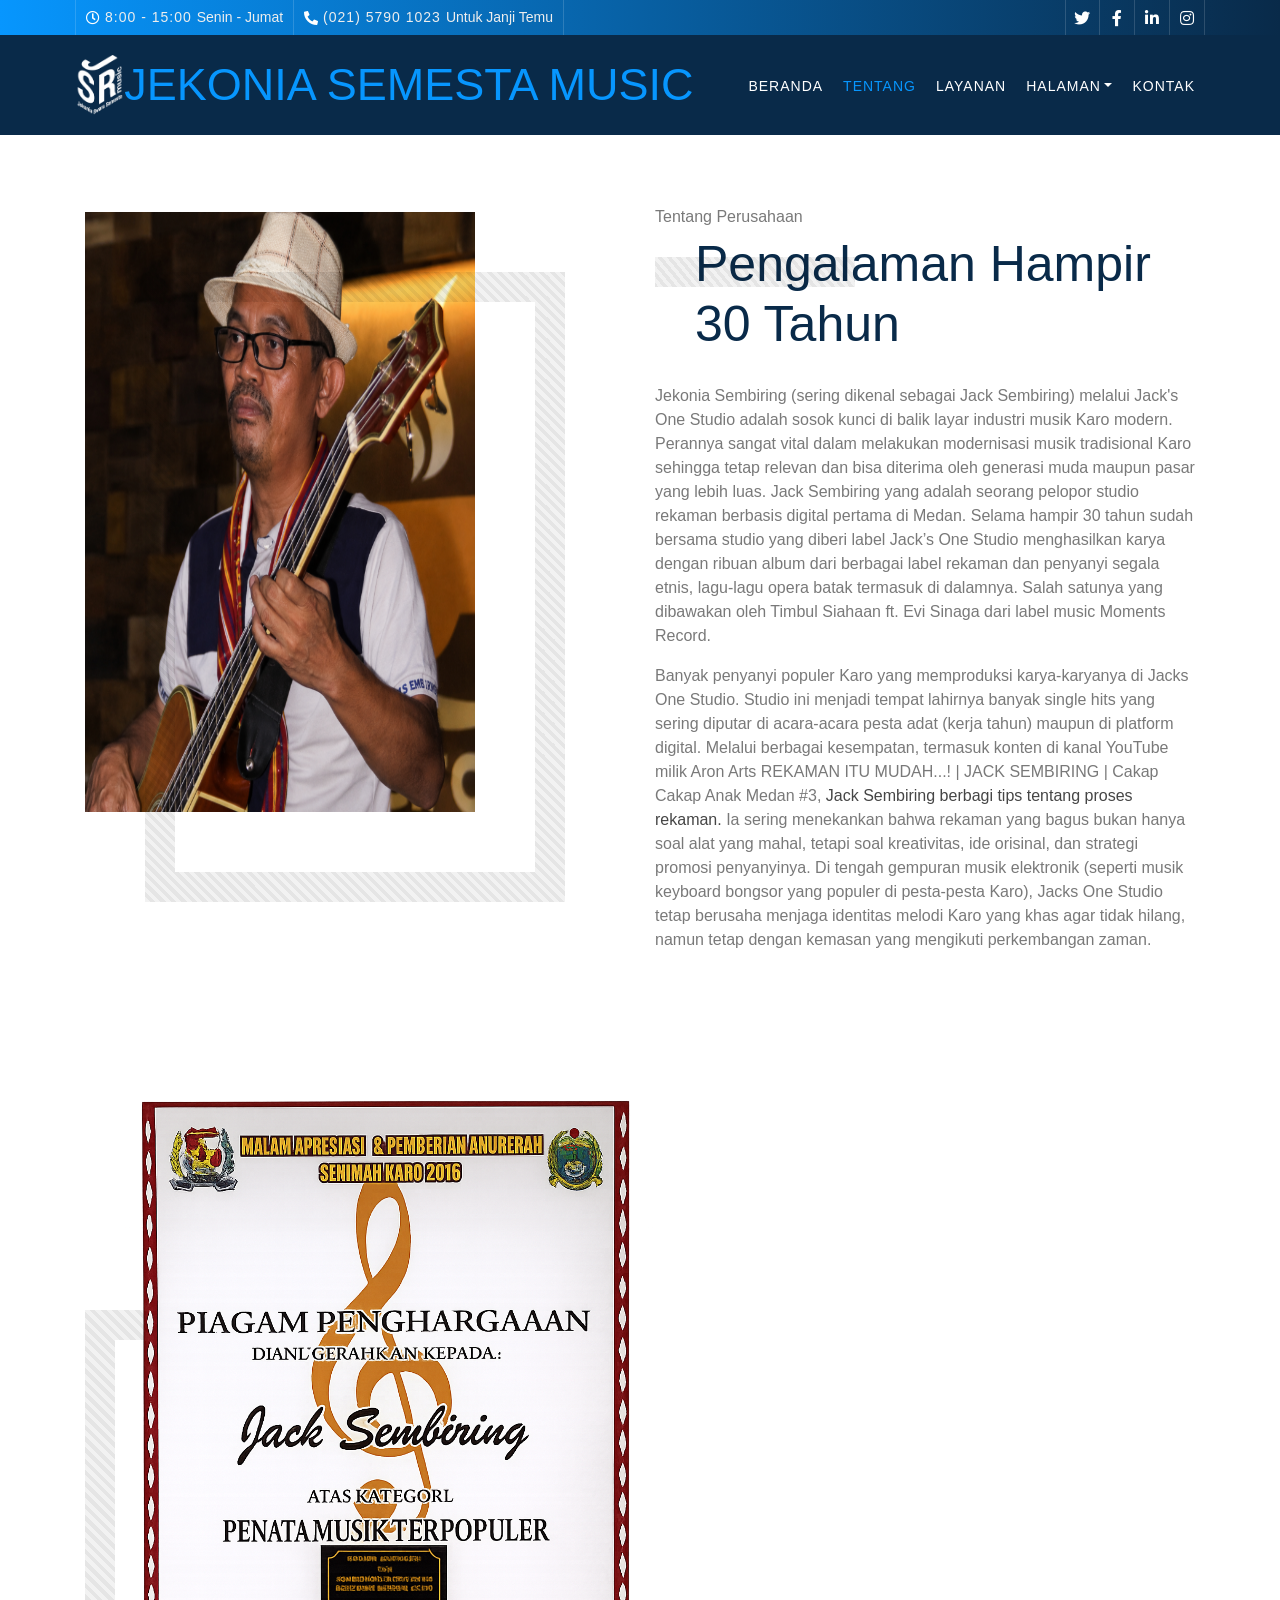
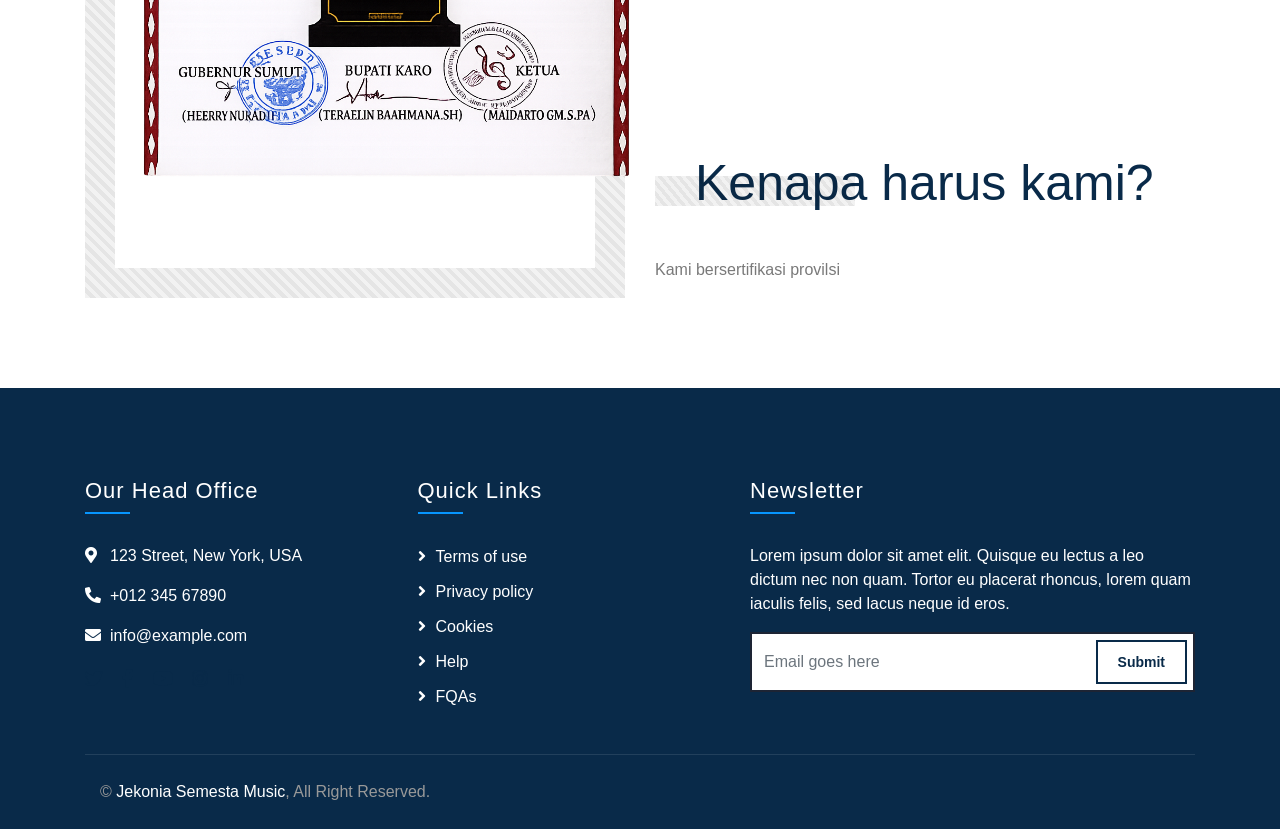
==== commit 3653cfd5: "Add files via upload" ====
--- a/about.html
+++ b/about.html
@@ -93,7 +93,7 @@
                     <div class="col-md-6">
                         <div class="about-img">
                             <div class="about-img-1">
-                                <img src="img/foto_founder.png" alt="Image">
+                                <img src="img/foto_founder.png" alt="Image" style="height: 600px;">
                             </div>
                         </div>
                     </div>
@@ -132,124 +132,12 @@
                         <p>
                             Kami bersertifikasi provilsi
                         </p>
-                        <div class="row counters">      
-                            <div class="col-6">
-                                <i class="fa fa-user"></i>
-                                <div class="counters-text">
-                                    <h2 data-toggle="counter-up">100</h2>
-                                    <p>Our Staffs</p>
-                                </div>
-                            </div>
-                            <div class="col-6">
-                                <i class="fa fa-users"></i>
-                                <div class="counters-text">
-                                    <h2 data-toggle="counter-up">200</h2>
-                                    <p>Our Clients</p>
-                                </div>
-                            </div>
-                            <div class="col-6">
-                                <i class="fa fa-check"></i>
-                                <div class="counters-text">
-                                    <h2 data-toggle="counter-up">300</h2>
-                                    <p>Completed Projects</p>
-                                </div>
-                            </div>
-                            <div class="col-6">
-                                <i class="fa fa-running"></i>
-                                <div class="counters-text">
-                                    <h2 data-toggle="counter-up">400</h2>
-                                    <p>Running Projects</p>
-                                </div>
-                            </div>
                         </div>
                     </div>
                 </div>
             </div>
         </div>
         <!-- Feature End -->
-
-
-        <!-- Team Start -->
-        <div class="team">
-            <div class="container">
-                <div class="section-header">
-                    <p>Meet Our Advisors</p>
-                    <h2>Our Professional Consulting Team</h2>
-                </div>
-                <div class="row">
-                    <div class="col-lg-3 col-md-6">
-                        <div class="team-item">
-                            <div class="team-img">
-                                <img src="img/team-1.jpg" alt="Team Image">
-                            </div>
-                            <div class="team-text">
-                                <h2>Donald John</h2>
-                                <p>Founder & CEO</p>
-                                <div class="team-social">
-                                    <a href=""><i class="fab fa-twitter"></i></a>
-                                    <a href=""><i class="fab fa-facebook-f"></i></a>
-                                    <a href=""><i class="fab fa-linkedin-in"></i></a>
-                                    <a href=""><i class="fab fa-instagram"></i></a>
-                                </div>
-                            </div>
-                        </div>
-                    </div>
-                    <div class="col-lg-3 col-md-6">
-                        <div class="team-item">
-                            <div class="team-img">
-                                <img src="img/team-2.jpg" alt="Team Image">
-                            </div>
-                            <div class="team-text">
-                                <h2>Adam Phillips</h2>
-                                <p>Chef Executive</p>
-                                <div class="team-social">
-                                    <a href=""><i class="fab fa-twitter"></i></a>
-                                    <a href=""><i class="fab fa-facebook-f"></i></a>
-                                    <a href=""><i class="fab fa-linkedin-in"></i></a>
-                                    <a href=""><i class="fab fa-instagram"></i></a>
-                                </div>
-                            </div>
-                        </div>
-                    </div>
-                    <div class="col-lg-3 col-md-6">
-                        <div class="team-item">
-                            <div class="team-img">
-                                <img src="img/team-3.jpg" alt="Team Image">
-                            </div>
-                            <div class="team-text">
-                                <h2>Thomas Olsen</h2>
-                                <p>Chef Advisor</p>
-                                <div class="team-social">
-                                    <a href=""><i class="fab fa-twitter"></i></a>
-                                    <a href=""><i class="fab fa-facebook-f"></i></a>
-                                    <a href=""><i class="fab fa-linkedin-in"></i></a>
-                                    <a href=""><i class="fab fa-instagram"></i></a>
-                                </div>
-                            </div>
-                        </div>
-                    </div>
-                    <div class="col-lg-3 col-md-6">
-                        <div class="team-item">
-                            <div class="team-img">
-                                <img src="img/team-4.jpg" alt="Team Image">
-                            </div>
-                            <div class="team-text">
-                                <h2>James Alien</h2>
-                                <p>Advisor</p>
-                                <div class="team-social">
-                                    <a href=""><i class="fab fa-twitter"></i></a>
-                                    <a href=""><i class="fab fa-facebook-f"></i></a>
-                                    <a href=""><i class="fab fa-linkedin-in"></i></a>
-                                    <a href=""><i class="fab fa-instagram"></i></a>
-                                </div>
-                            </div>
-                        </div>
-                    </div>
-                </div>
-            </div>
-        </div>
-        <!-- Team End -->
-
 
         <!-- Footer Start -->
         <div class="footer">
@@ -301,10 +189,9 @@
             <div class="container copyright">
                 <div class="row">
                     <div class="col-md-6">
-                        <p>&copy; <a href="#">Your Site Name</a>, All Right Reserved.</p>
-                    </div>
-                    <div class="col-md-6">
-                        <p>Designed By <a href="https://htmlcodex.com">HTML Codex</a></p>
+                        <p>&copy; <a href="#">Jekonia Semesta Music</a>, All Right Reserved.</p>
+                    </div>
+                    <div class="col-md-6">
                     </div>
                 </div>
             </div>
